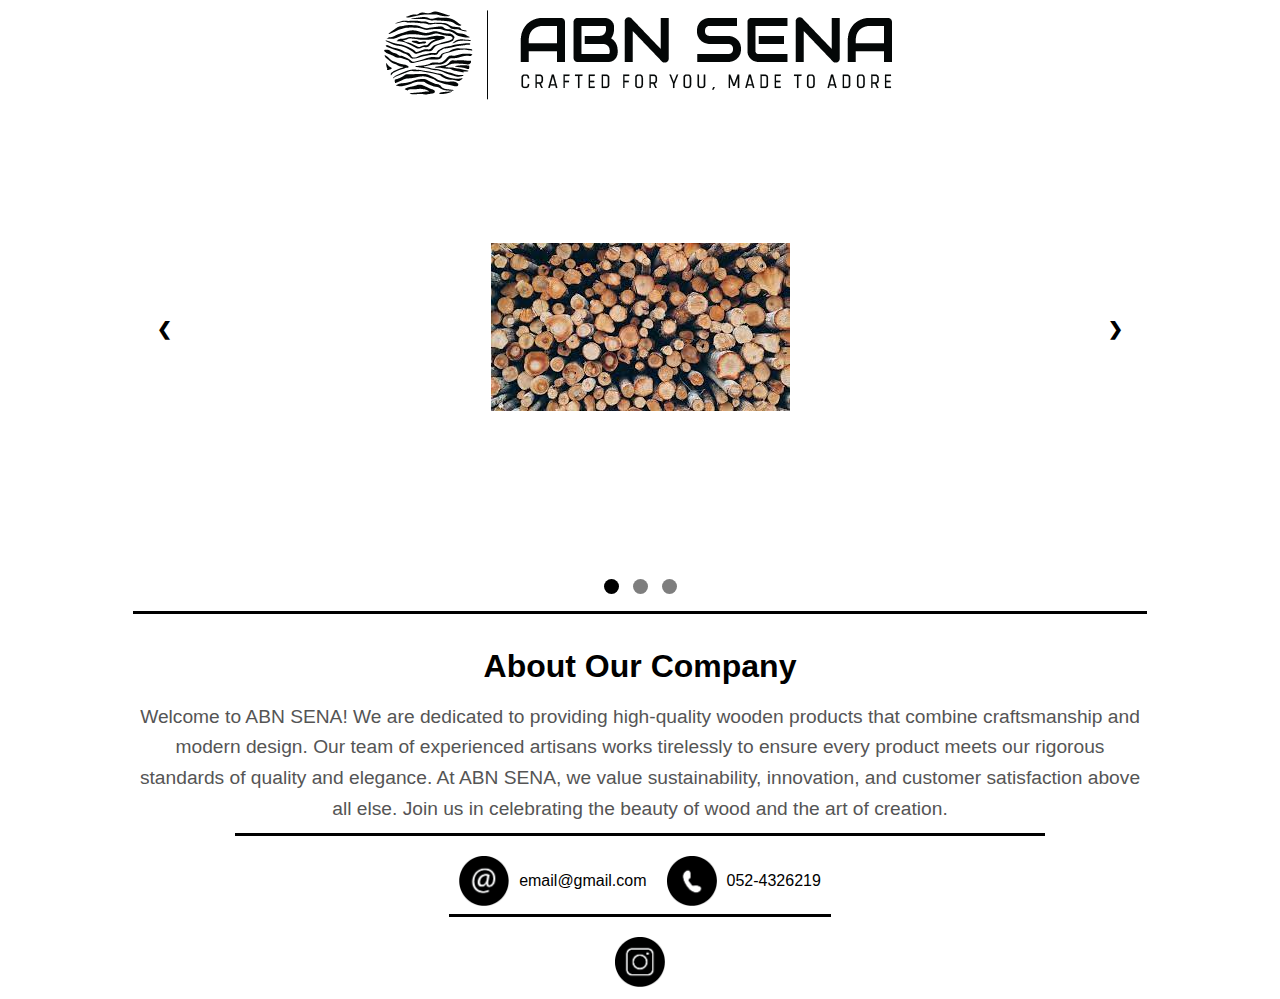
==== index.html @ 22e37921 "Add files via upload" ====
<!DOCTYPE html>
<html lang="en">
<head>
    <meta charset="UTF-8">
    <meta name="viewport" content="width=device-width, initial-scale=1.0">
    <title>ABN SENA</title>
    <link rel="icon" type="image/x-icon" href="img/Fingerprint.ico">
    <link rel="stylesheet" href="style/style.css">
</head>
<body>
    <div>
        <center>
            <a href="index.html"><img src="img/Logo.png" alt=""></a>
        </center>
    </div>
    <div class="slideshow-container">
        <div class="slide fade">
          <img src="img/wood1.jpg" alt="Photo 1">
        </div>
        <div class="slide fade">
          <img src="img/wood2.jpg" alt="Photo 2">
        </div>
        <div class="slide fade">
          <img src="img/wood3.jpg" alt="Photo 3">
        </div>

          <!-- Navigation Arrows -->
          <a class="prev" onclick="changeSlide(-1)">&#10094;</a>
          <a class="next" onclick="changeSlide(1)">&#10095;</a>
      </div>
    
      <!-- Navigation Dots -->
      <div class="dots">
        <span class="dot" onclick="currentSlide(1)"></span>
        <span class="dot" onclick="currentSlide(2)"></span>
        <span class="dot" onclick="currentSlide(3)"></span>
      </div>
    
      <hr size="3" color="black" width="80%">

      <!-- About Us Section -->
    <div class="about-us">
      <h2>About Our Company</h2>
      <p>
          Welcome to ABN SENA! We are dedicated to providing high-quality wooden products that combine craftsmanship and modern design. 
          Our team of experienced artisans works tirelessly to ensure every product meets our rigorous standards of quality and elegance.
          At ABN SENA, we value sustainability, innovation, and customer satisfaction above all else. Join us in celebrating the beauty 
          of wood and the art of creation.
      </p>
      <hr size="3" color="black" width="80%">
    </div><center>
      <div class="socials">
          <div class="email">
              <img src="img/socials/email.png" style="width: 50px;">
              <span><a class="number" href="mailto:email@gmail.com">email@gmail.com</a></span>
          </div>
          <div class="email">
              <img src="img/socials/phone.png" style="width: 50px;">
              <span><a class="number" href="tel://052-4326219">052-4326219</a></span>
          </div>
      </div>
      <hr size="3" color="black" width="30%">
      <div class="socials">
        <a href="https://instagram.com/wah_ee.b/" target="_blank" style="text-decoration: none;">
            <img src="img/socials/insta.png" style="width: 50px;">
        </a>
    </div>
  </center>
  
      <script src="src/script.js"></script>
</body>
</html>
---- style/style.css ----
/* Slideshow container */
.slideshow-container {
    position: relative;
    max-width: 80%;
    height: 50vh; /* Full viewport height */
    display: flex;
    justify-content: center; /* Center horizontally */
    align-items: center; /* Center vertically */
    overflow: hidden;
    margin: auto;
    background-color: #00000000; /* Optional background for visibility */
  }

  
/* Arrows */
.prev, .next {
    position: absolute;
    top: 50%; /* Center vertically relative to container */
    transform: translateY(-50%); /* Adjust to center exactly */
    width: 40px; /* Ensure consistent width */
    height: 40px; /* Ensure consistent height */
    display: flex; /* Use flexbox for centering */
    justify-content: center; /* Center text horizontally */
    align-items: center; /* Center text vertically */
    color: #000;
    font-weight: bold;
    font-size: 18px;
    cursor: pointer;
    background-color: rgba(0, 0, 0, 0);
    border-radius: 50%;
    user-select: none;
    transition: background-color 0.3s ease;
    z-index: 2; /* Ensure arrows are above other elements */
}

/* Left arrow (prev) */
.prev {
    left: 10px; /* Position relative to the container */
}

/* Right arrow (next) */
.next {
    right: 10px; /* Position relative to the container */
}

/* Hover effect */
.prev:hover, .next:hover {
    background-color: rgba(0, 0, 0, 0.8);
    color: white;
}


  
  /* Slide styles */
  .slide {
    display: none;
  }
  
  .dots {
    text-align: center;
    margin-top: 20px;
}

.dot {
    height: 15px;
    width: 15px;
    background-color: #00000081;
    border-radius: 50%;
    display: inline-block;
    margin: 5px;
    cursor: pointer;
    transition: background-color 0.3s ease;
}

.dot.active {
    background-color: #000;
}

.about-us {
    width: 80%;
    margin: 20px auto;
    text-align: center;
    font-family: Arial, sans-serif;
    line-height: 1.6;
    color: #333;
}

.about-us h2 {
    font-size: 2em;
    margin-bottom: 10px;
    color: #000;
}

.about-us p {
    font-size: 1.2em;
    margin: 0 auto;
    color: #555;
}

.socials {
    display: flex;
    flex-direction: row; /* Stack social items vertically */
    align-items: center; /* Center horizontally */
    justify-self: center;
    gap: 20px; /* Space between items */
    margin-top: 20px;
}

.email {
    display: flex;
    align-items: center; /* Center vertically */
    gap: 10px; /* Space between the image and text */
    font-family: Arial, sans-serif;
    font-size: 16px;
    color: #333; /* Text color */
}

.email img {
    width: 50px;
    height: 50px;
}

.email span {
    vertical-align: middle;
}

.number{
    vertical-align: middle;
    color: #000;
    text-decoration: none;
}

@media (max-width: 768px) {
    .slideshow-container {
        max-width: 100%;
        height: 40vh; /* Adjust height for smaller screens */
    }

    .prev, .next {
        width: 30px; /* Smaller arrows */
        height: 30px;
        font-size: 14px;
    }

    .dot {
        height: 10px;
        width: 10px;
        margin: 3px; /* Adjust spacing */
    }

    .about-us {
        width: 90%; /* Take more width on smaller screens */
        font-size: 1em;
    }

    .about-us h2 {
        font-size: 1.5em; /* Smaller heading size */
    }

    .about-us p {
        font-size: 1em;
    }

    .socials {
        flex-direction: column; /* Stack items vertically */
        gap: 15px;
    }

    .email {
        justify-content: center; /* Center content */
        text-align: center;
    }

    .email img {
        width: 40px; /* Smaller icons */
        height: 40px;
    }

    .number {
        font-size: 14px; /* Adjust font size */
    }
}
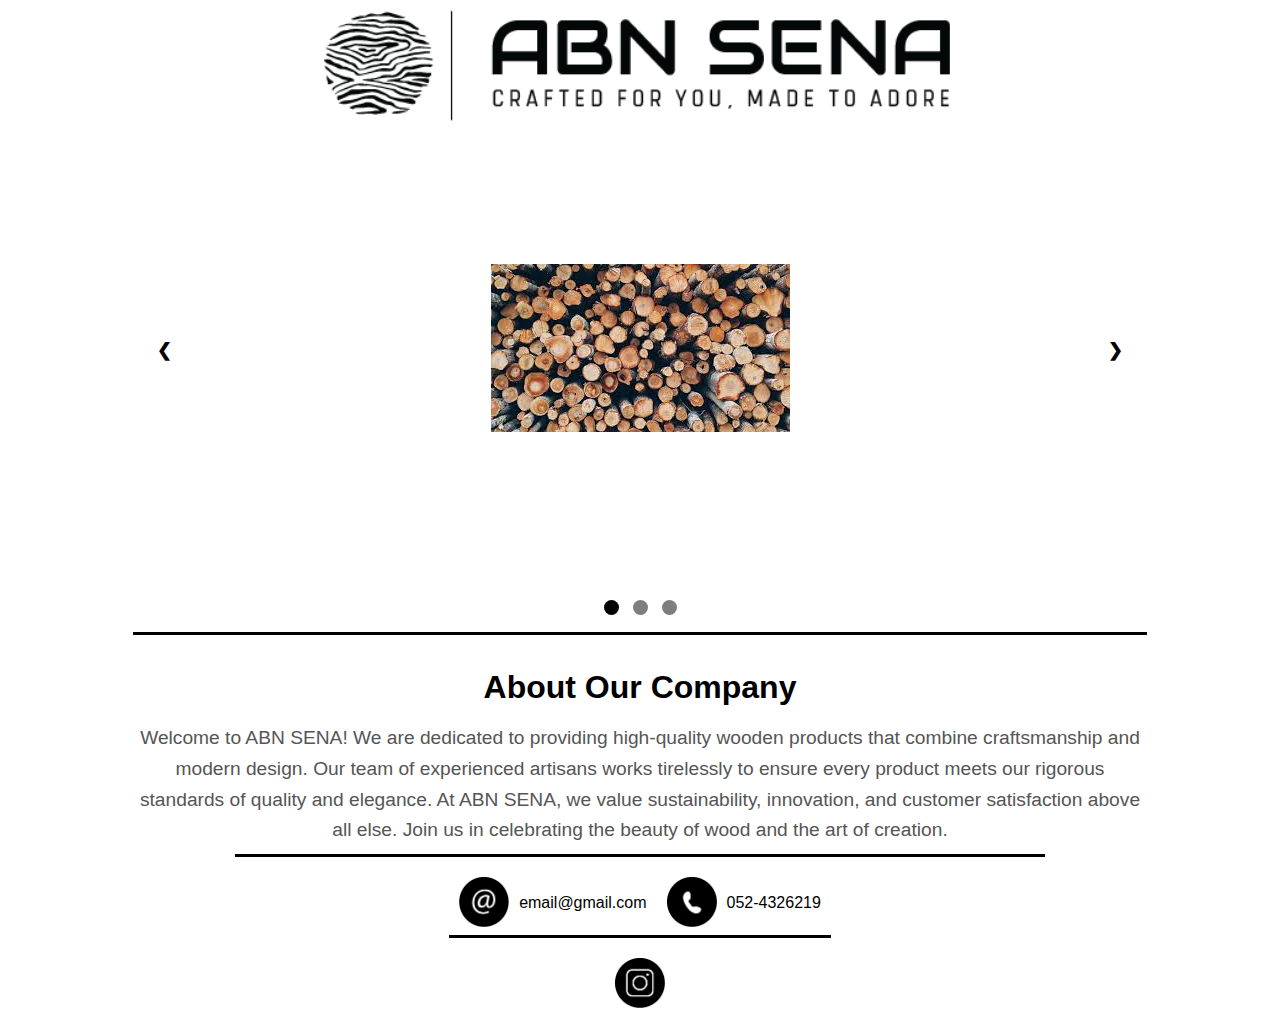
==== commit 3be56540: "Update index.html" ====
--- a/index.html
+++ b/index.html
@@ -10,7 +10,7 @@
 <body>
     <div>
         <center>
-            <a href="index.html"><img src="img/Logo.png" alt=""></a>
+            <a href="index.html"><img class="logo" src="img/Logo.png" alt=""></a>
         </center>
     </div>
     <div class="slideshow-container">
@@ -69,4 +69,4 @@
   
       <script src="src/script.js"></script>
 </body>
-</html>+</html>
--- a/style/style.css
+++ b/style/style.css
@@ -1,3 +1,7 @@
+.logo{
+width:50%;
+}
+
 /* Slideshow container */
 .slideshow-container {
     position: relative;
@@ -172,11 +176,11 @@
     }
 
     .email img {
-        width: 40px; /* Smaller icons */
+        width: 30px; /* Smaller icons */
         height: 40px;
     }
 
     .number {
         font-size: 14px; /* Adjust font size */
     }
-}+}
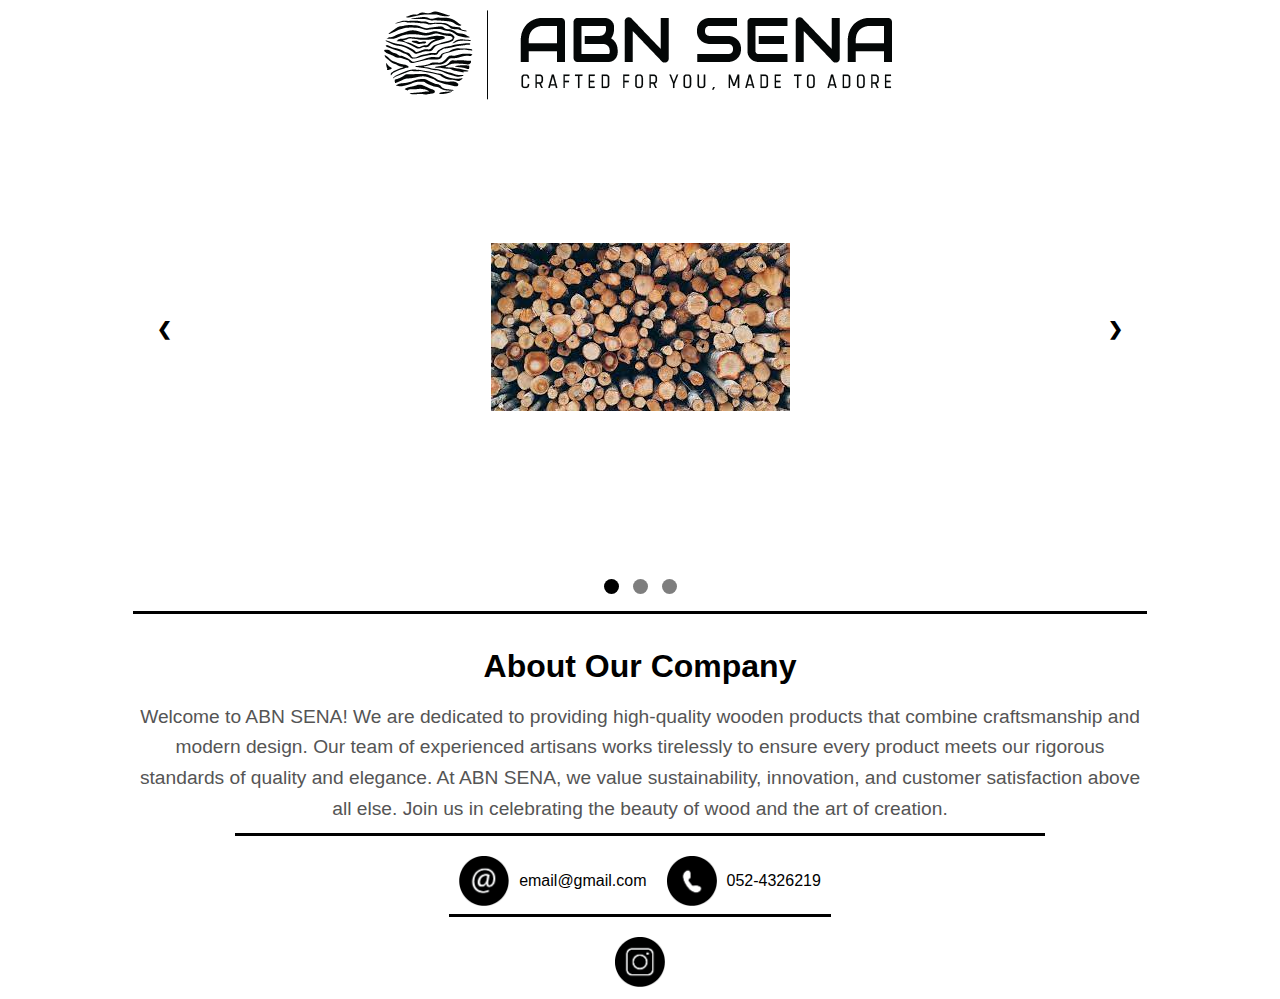
==== commit 787b22fb: "Update index.html" ====
--- a/index.html
+++ b/index.html
@@ -10,7 +10,7 @@
 <body>
     <div>
         <center>
-            <a href="index.html"><img class="logo" src="img/Logo.png" alt=""></a>
+            <a href="index.html"><img src="img/Logo.png" alt=""></a>
         </center>
     </div>
     <div class="slideshow-container">
--- a/style/style.css
+++ b/style/style.css
@@ -1,7 +1,3 @@
-.logo{
-width:50%;
-}
-
 /* Slideshow container */
 .slideshow-container {
     position: relative;
@@ -133,8 +129,16 @@
     color: #000;
     text-decoration: none;
 }
+@media (max-width: 480px) {
+    .logo {
+        width: 80px; /* Smaller size for smaller screens */
+    }
+}
 
 @media (max-width: 768px) {
+        .logo {
+        width: 100px; /* Reduce logo size for mobile */
+    }
     .slideshow-container {
         max-width: 100%;
         height: 40vh; /* Adjust height for smaller screens */
